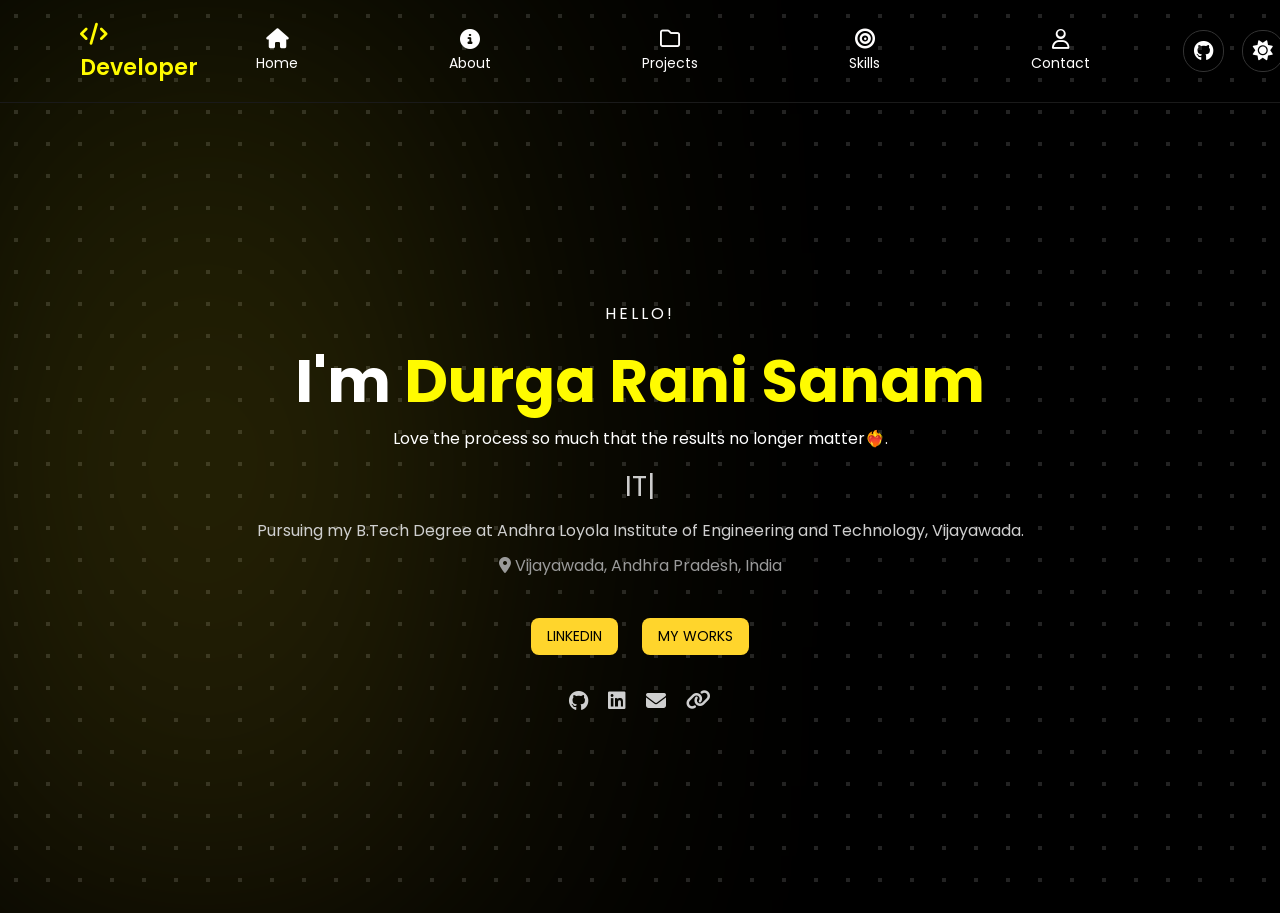
==== index.html @ 3c34f745 "Add files via upload" ====
<!DOCTYPE html>
<html lang="en">

    <head>
        <meta charset="UTF-8">
        <meta name="viewport" content="width=device-width, initial-scale=1.0">
        <title>Portfolio</title>
        <link rel="stylesheet" href="styles.css">
        <!-- Google Font -->
        <link href="https://fonts.googleapis.com/css2?family=Poppins:wght@300;400;600;700&display=swap"
            rel="stylesheet">

        <!-- Font Awesome -->
        <link rel="stylesheet" href="https://cdnjs.cloudflare.com/ajax/libs/font-awesome/6.5.0/css/all.min.css">

    </head>

    <body>
        <div id="header"></div>

        <section class="hero">

            <p class="hello">HELLO!</p>

            <h1>
                I'm <span class="name">Durga Rani Sanam</span>
            </h1>

            <p class="quote">
                Love the process so much that the results no longer matter❤️‍🔥.
            </p>

            <!-- Dynamic typing text -->
            <div class="typing">
                <span id="typing-text"></span><span>|</span>
            </div>
            <p class="subtitle">
                Pursuing my B.Tech Degree at Andhra Loyola Institute of Engineering and Technology, Vijayawada.
            </p>
            <p class="location">
                <i class="fa-solid fa-location-dot"></i>
                Vijayawada, Andhra Pradesh, India
            </p>
            <div class="buttons">
                <a href="https://github.com/DurgaraniSanam" class="btn">LINKEDIN</a>
                <a href="#" class="btn">MY WORKS</a>
            </div>
            <div class="social">
                <a href="https://github.com/DurgaraniSanam"><i class="fa-brands fa-github"></i></a>
                <a href="http://www.linkedin.com/in/sanam-durga-rani-8a6917293"><i
                        class="fa-brands fa-linkedin"></i></a>
                <a href="mailto:sanamdurgarani@gmail.com"><i class="fa-solid fa-envelope"></i></a>
                <i class="fa-solid fa-link"></i>
            </div>
        </section>
        <script>
            fetch("header.html")
                .then(res => {
                    if (!res.ok) throw new Error("header.html not found");
                    return res.text();
                })
                .then(data => {
                    document.getElementById("header").innerHTML = data;
                })
                .catch(err => console.error("Header load error:", err));
        </script>
        <script src="script.js"></script>
    </body>

</html>
---- styles.css ----
* {
  margin: 0;
  padding: 0;
  box-sizing: border-box;
  font-family: "Poppins", sans-serif;
}

/* default DARK */
body {
  background: #000000;
  color: white;
  transition: 0.4s;
}

/* navbar container */
.navbar {
  width: 100%;
  display: flex;
  justify-content: center;
  margin-top: 20px;
}

/* menu */
.nav-menu {
  border-radius: 18px;
  display: flex;
  gap: 35px;
  align-items: center;
}

/* items */
.nav-item {
  text-decoration: none;
  color: #fffefe;
  display: flex;
  flex-direction: column;
  align-items: center;
  font-size: 14px;
  padding: 10px 58px;
  border-radius: 14px;
  transition: 0.3s;
}

.nav-item i {
  font-size: 20px;
  margin-bottom: 4px;
}

/* hover */
.nav-item:hover {
  background: #fcfcfc;
  color: black;
}

/* LIGHT MODE */
body.light-mode {
  background: white;
  color: #111;
}

/* optional: hero background also change */
body.light-mode .hero::before {
  background-image: radial-gradient(#bbb 2px, transparent 2px);
}

body.light-mode .hero::after {
  opacity: 0.08;
}
/* HEADER */
header {
  display: flex;
  justify-content: space-between;
  align-items: center;
  padding: 18px 80px;
  border-bottom: 1px solid #1a1a1a;
}
.logo {
  font-size: 22px;
  font-weight: 600;
  color: #fffb00;
}

.logo i {
  color: #fffb00;
}

/* right icons */
.top-icons {
  display: flex;
  gap: 18px;
}

.top-icons i {
  border: 1px solid #333;
  padding: 10px;
  border-radius: 20px;
  font-size: 20px;
  cursor: pointer;
}

.hero {
  height: 90vh;
  display: flex;
  flex-direction: column;
  justify-content: center;
  align-items: center;
  text-align: center;
}

/* dotted background across full page */
body::before {
  content: "";
  position: fixed; /* important */
  top: 0;
  left: 0;
  width: 100%;
  height: 100%;
  background-image: radial-gradient(#3b3b3b 2.2px, transparent 2.2px);
  background-size: 32px 32px;
  opacity: 0.6;
  z-index: -1;
  animation: moveDots 20s linear infinite;
}

/* gradient glow left */
body::after {
  content: "";
  position: fixed; /* important */
  left: 0;
  top: 0;
  width: 400px;
  height: 100%;
  background: linear-gradient(300deg, #ffd52c, #dde40ed0);
  filter: blur(180px);
  opacity: 0.25;
  z-index: -1;
}

@keyframes moveDots {
  from {
    background-position: 0 0;
  }
  to {
    background-position: 200px 200px;
  }
}

.hello {
  letter-spacing: 3px;
  margin-bottom: 10px;
}

h1 {
  font-size: 60px;
  font-weight: 700;
}

.name {
  color: #fffb00;
}

.typing {
  font-size: 28px;
  margin-top: 20px;
  color: #cfcfcf;
}

.cursor {
  animation: blink 1s infinite;
}

@keyframes blink {
  50% {
    opacity: 0;
  }
}

.subtitle {
  margin-top: 10px;
  color: #cfcfcf;
}

.location {
  margin-top: 10px;
  color: #9a9a9a;
}

.buttons {
  margin-top: 30px;
}

.btn {
  text-decoration: none;
  background: #ffffff;
  color: rgb(0, 0, 0);
  padding: 12px 28px;
  border-radius: 8px;
  margin: 10px;
  display: inline-block;
  transition: 0.3s;
}

.btn:hover {
  background: #fff202;
  transform: scale(1.05);
}

/* social icons */
.social {
  margin-top: 25px;
  display: flex;
  gap: 20px;
}

.social i {
  font-size: 20px;
  color: #cfcfcf;
  cursor: pointer;
  transition: 0.3s;
}

.social i:hover {
  color: #ffee01;
  transform: scale(1.2);
}

/* SECTION COMMON */
.section {
  padding: 100px 80px;
  max-width: 1200px;
  margin: auto;
}

.title {
  font-size: 40px;
  margin-bottom: 30px;
  color: #fffb00;
}

/* HERO */
.hero {
  height: 90vh;
  display: flex;
  flex-direction: column;
  justify-content: center;
  align-items: center;
  text-align: center;
}

.name {
  color: #fffb00;
}
.typing {
  font-size: 28px;
  margin-top: 15px;
  color: #ccc;
}

/* CARDS */
.grid {
  display: grid;
  grid-template-columns: repeat(auto-fit, minmax(250px, 1fr));
  gap: 30px;
}

.card {
  background: #111;
  padding: 25px;
  border-radius: 12px;
  border: 1px solid #222;
  transition: 0.3s;
}

.card:hover {
  transform: translateY(-8px);
  border: 1px solid #fffb00;
}

/* ABOUT PAGE */
.about-section {
  padding: 40px 0px;
  width: 90%;
  margin: auto;
}

.about-container {
  display: flex;
  gap: 60px;
  align-items: center;
}

.about-img img {
  margin: 60px;
  width: 420px;
  border-radius: 20px;
}

.about-content {
  max-width: 600px;
}

.about-desc {
  line-height: 1.7;
  margin-bottom: 25px;
}

.about-content p {
  margin: 10px 0;
  font-size: 16px;
}

.about-buttons {
  margin-top: 25px;
  display: flex;
  gap: 20px;
}

.about-btn {
  background: #ffee01;
  padding: 12px 25px;
  border-radius: 6px;
  text-decoration: none;
  color: #000;
  font-weight: 500;
}

/* mobile */
@media (max-width: 900px) {
  .about-container {
    flex-direction: column;
    text-align: center;
  }

  .about-img img {
    width: 280px;
  }
}

/* EDUCATION SECTION */
.education-section {
  margin-top: 80px;
  text-align: center;
}

.edu-title {
  font-size: 40px;
  margin-bottom: 40px;
  color: #ffe600;
}

.edu-container {
  display: flex;
  justify-content: center;
  gap: 30px;
  flex-wrap: wrap;
}

.edu-card {
  background: #111;
  padding: 30px;
  width: 300px;
  border-radius: 12px;
  border: 1px solid #222;
  transition: 0.3s;
}

.edu-card:hover {
  transform: translateY(-6px);
  border: 1px solid #ffd52c;
}

.edu-card h3 {
  margin-bottom: 10px;
  color: #ffee01;
}

.edu-college {
  color: whitesmoke;
  margin-bottom: 8px;
}

.edu-year {
  font-size: 14px;
  color: #eece4c;
}

.edu-percent {
  margin-top: 10px;
  font-weight: 600;
  color: #fffeca;
}

/* ACHIEVEMENTS */
.achievement-section {
  margin-top: 40px;
  text-align: center;
}

.gallery {
  display: grid;
  grid-template-columns: repeat(auto-fit, minmax(260px, 1fr));
  gap: 30px;
  width: 90%;
  margin: auto;
}

.ach-card {
  background: rgba(255, 255, 255, 0.04);
  backdrop-filter: blur(10px);
  padding: 15px;
  border-radius: 12px;
  transition: 0.3s;
}

.ach-card:hover {
  transform: translateY(-6px);
}

.ach-card img {
  width: 100%;
  height: 300px;
  object-fit: cover;
  border-radius: 10px;
  cursor: pointer;
}

.ach-card h3 {
  margin-top: 10px;
  font-size: 16px;
}

.ach-card p {
  font-size: 14px;
  color: #aaa;
}

/* popup */
.popup {
  position: fixed;
  top: 0;
  left: 0;
  width: 100%;
  height: 100%;
  background: rgba(0, 0, 0, 0.9);
  display: none;
  justify-content: center;
  align-items: center;
  z-index: 999;
}

.popup img {
  max-width: 80%;
  max-height: 80%;
  border-radius: 10px;
}

/* SKILLS PAGE */
.skills-section {
  text-align: center;
  padding: 40px 0;
}

.skills-container {
  width: 70%;
  margin: auto;
  display: grid;
  grid-template-columns: 1fr 1fr;
  gap: 40px;
}

.skills-card {
  background: rgba(255, 255, 255, 0.04);
  backdrop-filter: blur(10px);
  color: #ffd52c;
  padding: 35px;
  border-radius: 12px;
}

.skills-card h2 {
  margin-bottom: 25px;
  letter-spacing: 2px;
}

.skills-icons {
  display: flex;
  justify-content: center;
  align-items: center;
  gap: 30px;
  flex-wrap: wrap;
}

.skills-icons img {
  width: 70px;
  height: 70px;
  transition: 0.3s;
}

.skills-icons img:hover {
  transform: scale(1.15);
}

/* bottom center card */
.bottom-card {
  grid-column: 1 / span 2;
  width: 60%;
  margin: auto;
}

/* mobile */
@media (max-width: 900px) {
  .skills-container {
    grid-template-columns: 1fr;
  }

  .bottom-card {
    grid-column: auto;
    width: 100%;
  }
}
/* =========================
   PROJECT PAGE
========================= */
.title {
  text-align: center;
  margin-bottom: 40px;
  color: #ffe600;
}

.project-grid {
  padding: 40px;
  margin: 20px;
  display: grid;
  grid-template-columns: repeat(auto-fit, minmax(320px, 1fr));
  gap: 30px;
}

/* card layout */
.card {
  display: flex;
  flex-direction: column;
  justify-content: space-between;
  height: 100%;
  min-height: 260px;
  padding: 25px;
  border-radius: 16px;
  background: rgba(255, 255, 255, 0.04);
  backdrop-filter: blur(10px);
}

/* content area grows */
.card-content {
  flex-grow: 1;
}

/* buttons fixed bottom */
.card-buttons {
  display: flex;
  gap: 10px;
  margin-top: 20px;
}

/* button style */
.btn {
  padding: 8px 16px;
  border-radius: 8px;
  background: #ffd52c;
  color: black;
  text-decoration: none;
  font-size: 14px;
}

/* =========================
   LIGHT MODE
========================= */
body.light-mode {
  background: white;
  color: #111;
}

body.light-mode .hero::before {
  background-image: radial-gradient(#bbb 2px, transparent 2px);
}

body.light-mode .hero::after {
  opacity: 0.08;
}

/* CONTACT PAGE */
.contact-section {
  text-align: center;
  padding: 28px 0;
}

.contact-title {
  font-size: 40px;
  margin-bottom: 10px;
  color: #fffb00;
}

.contact-sub {
  color: #f0f0ef;
  margin-bottom: 30px;
}

.contact-grid {
  display: grid;
  grid-template-columns: repeat(auto-fit, minmax(260px, 1fr));
  gap: 30px;
  width: 85%;
  margin: auto;
}

.contact-card {
  background: rgba(255, 255, 255, 0.04);
  backdrop-filter: blur(10px);
  padding: 30px 20px;
  border-radius: 50px;
  transition: 0.3s;
}

.contact-card:hover {
  transform: translateY(-6px);
}

.icon {
  font-size: 32px;
  margin-bottom: 15px;
  color: #fffb00;
}

.contact-card h3 {
  margin-bottom: 10px;
}

.contact-card p {
  color: #ddd;
}

.resume-link {
  color: #ffee01;
  text-decoration: none;
  font-weight: 600;
}

.question {
  margin-top: 60px;
  margin-bottom: 20px;
}

.contact-btn {
  background: #ffe600;
  color: #000;
  border: none;
  padding: 16px 40px;
  border-radius: 40px;
  font-size: 16px;
  cursor: pointer;
}

.find {
  margin-top: 30px;
  font-size: 18px;
}

.linkedin {
  font-size: 28px;
  margin-left: 10px;
  color: #0a66c2;
}

/* BUTTON */
.send {
  margin-top: 15px;
  background: #fffb00;
  border: none;
  padding: 12px 28px;
  cursor: pointer;
  border-radius: 40px;
  font-weight: 600;
  transition: 0.3s;
}

.send:hover {
  transform: scale(1.05);
}
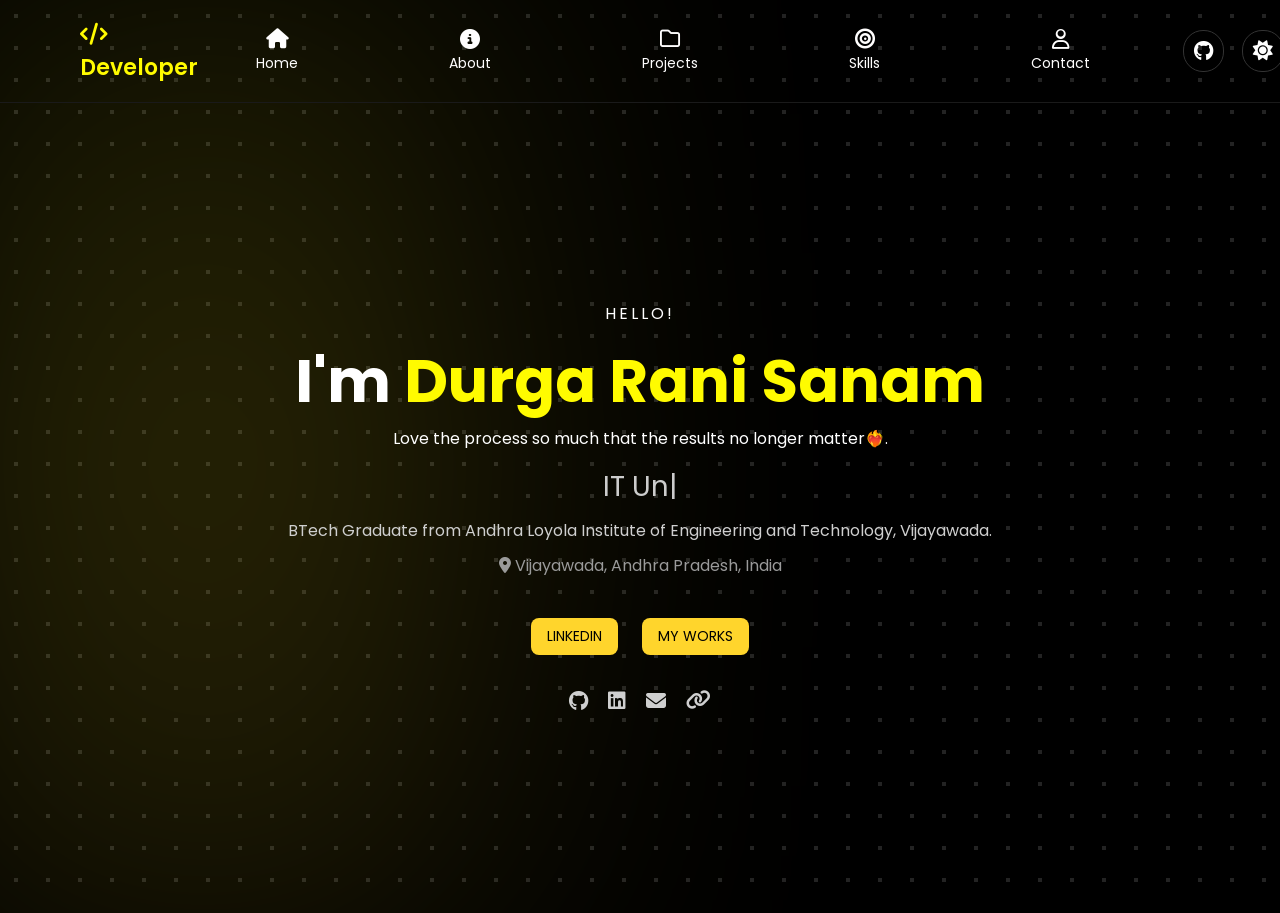
==== commit 92ed963e: "Update index.html" ====
--- a/index.html
+++ b/index.html
@@ -35,7 +35,7 @@
                 <span id="typing-text"></span><span>|</span>
             </div>
             <p class="subtitle">
-                Pursuing my B.Tech Degree at Andhra Loyola Institute of Engineering and Technology, Vijayawada.
+                BTech Graduate from Andhra Loyola Institute of Engineering and Technology, Vijayawada.
             </p>
             <p class="location">
                 <i class="fa-solid fa-location-dot"></i>
@@ -67,4 +67,4 @@
         <script src="script.js"></script>
     </body>
 
-</html>+</html>
